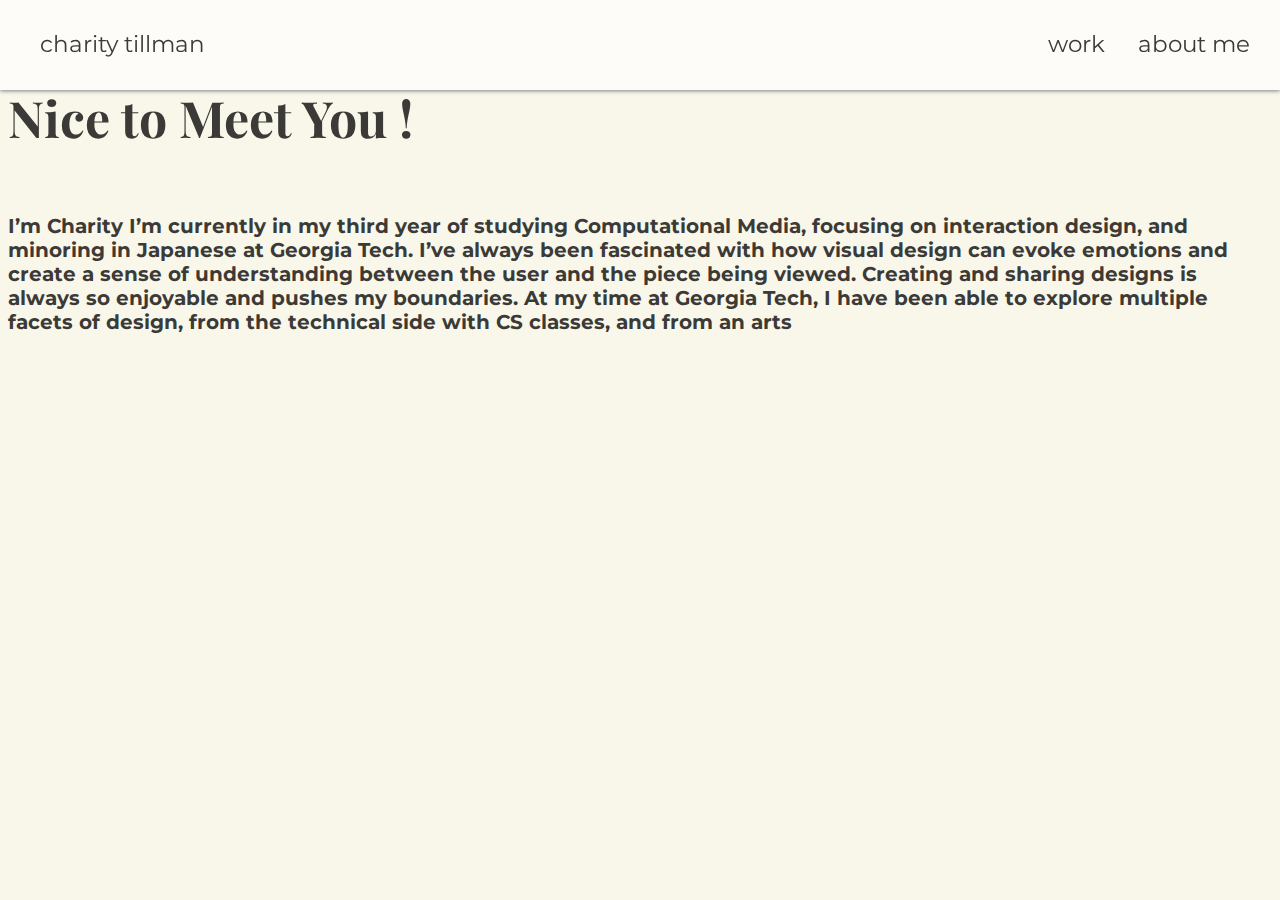
==== aboutme.html @ f92b925e "website" ====
<!DOCTYPE html>
<html lang="en-US">
    <head>
        <title>Charity Tillman</title>
        <link rel="stylesheet" type="text/css" href="style.css"/>
        <meta charset="utf-8">
        <!-- PlayFair Font-->
        <link rel="preconnect" href="https://fonts.googleapis.com">
        <link rel="preconnect" href="https://fonts.gstatic.com" crossorigin>
        <link href="https://fonts.googleapis.com/css2?family=Playfair+Display:wght@500&display=swap" rel="stylesheet">  
        <!--Montessera font-->
        <link rel="preconnect" href="https://fonts.googleapis.com">
        <link rel="preconnect" href="https://fonts.gstatic.com" crossorigin>
        <link href="https://fonts.googleapis.com/css2?family=Montserrat&display=swap" rel="stylesheet">
    </head>

    <body>
        <nav class="navbar">
            <div>
                <a class="name" href="index.html">charity tillman</a>
            </div>
            <div>
                <a class="work" href="index.html#work">work</a>
            </div>
            <div>
                <a class="about" href="aboutme.html">about me</a>
            </div>
        </nav>
        <h1 class="about1">Nice to Meet You !</h1>
        <h2 class="about2">  I’m Charity 
            I’m currently in my third year of studying Computational Media, focusing on interaction design, and minoring in Japanese at Georgia Tech. 

            I’ve always been fascinated with how visual design can evoke emotions and create a sense of understanding between the user and the piece being viewed. Creating and sharing designs is always so enjoyable and pushes my boundaries. 
            
            At my time at Georgia Tech, I have been able to explore multiple facets of design, from the technical side with CS classes, and from an arts
            </h2>
    </body>
</html>
---- style.css ----
@charset "UTF-8";
body {
    background-color: #F9F7EA;
}

.intro {
    width: 1440px;
    height: 800px;
    /*background-color: #f0fff3;*/
}
/***** ANIMATION BUBBLES ******/
.animation-area {
    position: absolute;
    z-index:1;
    display: inline-block;
    bottom: -300px;
    animation-duration: 22s;
    animation-timing-function: linear;
    animation-delay: 0s;
    animation-iteration-count: infinite;
    animation-direction: normal;
    animation-fill-mode: none;
    animation-play-state: running;
    animation-name: animate, rotate; 
    opacity: 0;
}
.animation-areaTwo {
    position: absolute;
    z-index:1;
    display: inline-block;
    bottom: -300px;
    animation-duration: 22s;
    animation-timing-function: linear;
    animation-delay: 3s;
    animation-iteration-count: infinite;
    animation-direction: normal;
    animation-fill-mode: none;
    animation-play-state: running;
    animation-name: animate, rotateTwo; 
    opacity: 0;
}
.animation-areaFive {
    position: absolute;
    z-index:1;
    display: inline-block;
    bottom: -300px;
    animation-duration: 22s;
    animation-timing-function: linear;
    animation-delay: 6s;
    animation-iteration-count: infinite;
    animation-direction: normal;
    animation-fill-mode: none;
    animation-play-state: running;
    animation-name: animate, rotateFive; 
    opacity: 0;
}
img {
    padding: 50px;
}
.animation-area #two {
    bottom: -500px;
    animation-delay: 5s;
}
.animation-areaThree {
    position: absolute;
    z-index:1;
    display: inline-block;
    bottom: -300px;
    animation-duration: 22s;
    animation-timing-function: linear;
    animation-delay: 10s;
    animation-iteration-count: infinite;
    animation-direction: normal;
    animation-fill-mode: none;
    animation-play-state: running;
    animation-name: animate, rotateThree; 
    opacity: 0;
}
.animation-areaFour {
    position: absolute;
    opacity: 60%;
    animation-duration: 22s;
    animation-timing-function: linear;
    animation-delay: 15s;
    animation-iteration-count: infinite;
    animation-direction: normal;
    animation-fill-mode: none;
    animation-play-state: running;
    animation-name: animate, rotateTwo; 
    opacity: 0;
}

.animation-areaEight {
    position: absolute;
    opacity: 60%;
    animation-duration: 22s;
    animation-timing-function: linear;
    animation-delay: 18s;
    animation-iteration-count: infinite;
    animation-direction: normal;
    animation-fill-mode: none;
    animation-play-state: running;
    animation-name: animate, rotateEight; 
    opacity: 0;
}
@keyframes animate {
    from {bottom: -350px; opacity: .6}
    to {bottom:800px; opacity: .6}
}
@keyframes rotate {
    from {transform: rotate(10deg); opacity: .6}
    to {transform: rotate(-120deg); opacity: .6}
}
@keyframes rotateTwo {
    from {transform: rotate(0deg); opacity: .6}
    to {transform: rotate(-40deg); opacity: .6}
}
@keyframes rotateFive {
    from {transform: rotate(0deg); opacity: .6}
    to {transform: rotate(50deg); opacity: .6}
}
@keyframes rotateThree {
    from {transform: rotate(-160deg); opacity: .6}
    to {transform: rotate(-120deg); opacity: .6}
}
@keyframes rotateEight {
    from {transform: rotate(-110deg); opacity: .6}
    to {transform: rotate(-160deg); opacity: .6}
}




/****** INTRO TEXT ******/
.hello {
    /*color: #BCBEC0;*/
    color: #3B3A37;
    font-family: 'Playfair Display', serif;
    font-size: 90px;
    /*text-shadow: 4px 4px 5px #E0DFD3;*/
    text-shadow: 4px 4px 5px #F9F7EA; 
    position: relative;
    top: 400px;
    left: 100px;
    animation: mymove1 2s ease-out forwards;
    animation-iteration-count: 1;
    z-index: 5;
}

.entry-text {
    color: #3B3A37;
    opacity: 0;
    font-family: 'Montserrat', sans-serif;
    position: relative;
    top: 400px;
    left: 100px;
    font-size: 60px;
    text-shadow: 4px 4px 5px #F9F7EA; 
    animation: mymove2 2s ease-out forwards;
    animation-iteration-count: 1; 
    animation-delay: 1s; 
    z-index: 5;
}

.passion {
    color: #7A7973;
    font-family: 'Montserrat', sans-serif;
    position: relative;
    text-shadow: 4px 4px 5px #F9F7EA; 
    z-index: 5;
    font-size: 30px;
     top: 380px;
    left: 100px; 
    opacity: 0;
    animation: mymove3 .3s ease-out forwards;
    animation-iteration-count: 1; 
    animation-delay: 2.5s; 
}

.vd {
    color: #7A7973;
    font-family: 'Montserrat', sans-serif;
    position: relative;
    text-shadow: 4px 4px 5px #F9F7EA; 
    z-index: 5;
    font-size: 30px;
    top: 380px;
    padding: 5px;
    left: 98px;
    opacity: 0;
    animation: dissapear 3s;
    animation-iteration-count: infinte;
    /*animation: grow .5s ease-out forwards;
    animation-iteration-count: 1; */
    animation-delay: 3s; 
}
.UX {
    color: #7A7973;
    font-family: 'Montserrat', sans-serif;
    position: relative;
    text-shadow: 4px 4px 5px #F9F7EA; 
    z-index: 5;
    font-size: 30px;
    top: 380px;
    padding: 5px;
    left: 98px;
    opacity: 0;
    animation: dissapear 3s;
    animation-iteration-count: infinte;
    /*animation: grow .5s ease-out forwards;
    animation-iteration-count: 1; */
    animation-delay: 6s; 
}

@keyframes dissapear {
    from {opacity: 0;}
    to {opacity: 1;}
} 
@keyframes mymove1
{ 
    from {top:370px; opacity: 0;}
    to {top:400px; opacity: 1;}
}

@keyframes mymove2
{ 
    from {top:370px; opacity: 0;}
    to {top:400px; opacity: 1;}
}
@keyframes mymove3 {
    from {opacity: 0;}
    to {opacity: 1;}   
}

/**** PORTFOLIO ******/
.portfolio {
    display: grid;
    padding-top: 75px;
    grid-template-rows: repeat(2, 1fr);
    grid-template-columns: repeat(2, 1fr);
    grid-gap: 10px;
    z-index: 3;
    background-color: #F9F7EA;

}
.arrow { 
    z-index: 6;
    position: absolute; 
    left: 45%;
    top: 85%;
    opacity: 1;
}

.container {
    max-width: auto;
    margin-top: 0px;
    margin-right: auto;
    margin-bottom: 0px;
    margin-left: auto;
    text-align: center;
    position: relative;
    display: flex;
    justify-content: center;
    align-items: center;
    z-index: 6;
    opacity: 1;
    background-color: #F9F7EA;
}

img.container{
    box-shadow: 0px 1px 4px grey;
}

/**** NAV BAR *****/
   
.navbar {
    height: 10%;
    width: 100%;
    background-color: #fdfcf8;
    position: fixed;
    text-decoration: none;
    top: 0px;
    right: 0px;
    left: 0px;
    z-index: 10;
    float: left;
    box-shadow: 0px 1px 4px grey;
    list-style-type: none;
    margin: 0;
    padding: 0;
    display: inline-block;

}
.name {
    font-family: 'Montserrat', sans-serif;
    position: relative;
    top: 30px;
    right: -30px; 
    font-size: 23px;
    color: #3B3A37;
    display: inline-block;
    font-weight: 200px;
    padding-bottom: 3px;
    padding-left: 10px;
}
.work {
    font-family: 'Montserrat', sans-serif;
    position: fixed;
    top: 30px;
    right: 175px; 
    font-size: 23px;
    color: #3B3A37;
    display: inline-block;
    font-weight: 200px;
    padding-bottom: 3px;
    padding-left: 10px;
  }
.about {
    font-family: 'Montserrat', sans-serif;
    position: fixed;
    top: 30px;
    right: 30px; 
    font-size: 23px;
    color: #3B3A37;
    display: inline-block;
    font-weight: 200px;
    padding-bottom: 3px;
    padding-left: 10px;
}

/*.name:hover {
    color: #93ca91;
    transition-duration: 1s;
  }*/

a:link {
    text-decoration: none;
    text-align: right;
  }
a::before {
    content: "";
    position: absolute;
    display: block;
    width: 100%;
    height: 2px;
    bottom: 0;
    right: -4px;
    /*background-color: #93ca91;*/
    background-color: #c6e3c5;
    transform: scaleX(0);
    transition: transform 0.5s ease;
}
  
  a:hover::before {
    transform: scaleX(1);
  }


/***** ABOUT ME *****/

.about1 {
    font-family: 'Playfair Display', serif;
    color: #3B3A37;
    font-size: 50px;
    position: relative;
    top: 50px;
}
.about2 {
    color: #3B3A37;
    font-family: 'Montserrat', sans-serif;
    position: relative;
    font-size: 20px;
    top: 80px;
}

/******PORT1 *******/
.port1 {
    text-align: center;
    top: 350px;
    font-family: 'Playfair Display', serif;
    color: #3B3A37;
    font-size: 50px;
    position: relative;
}
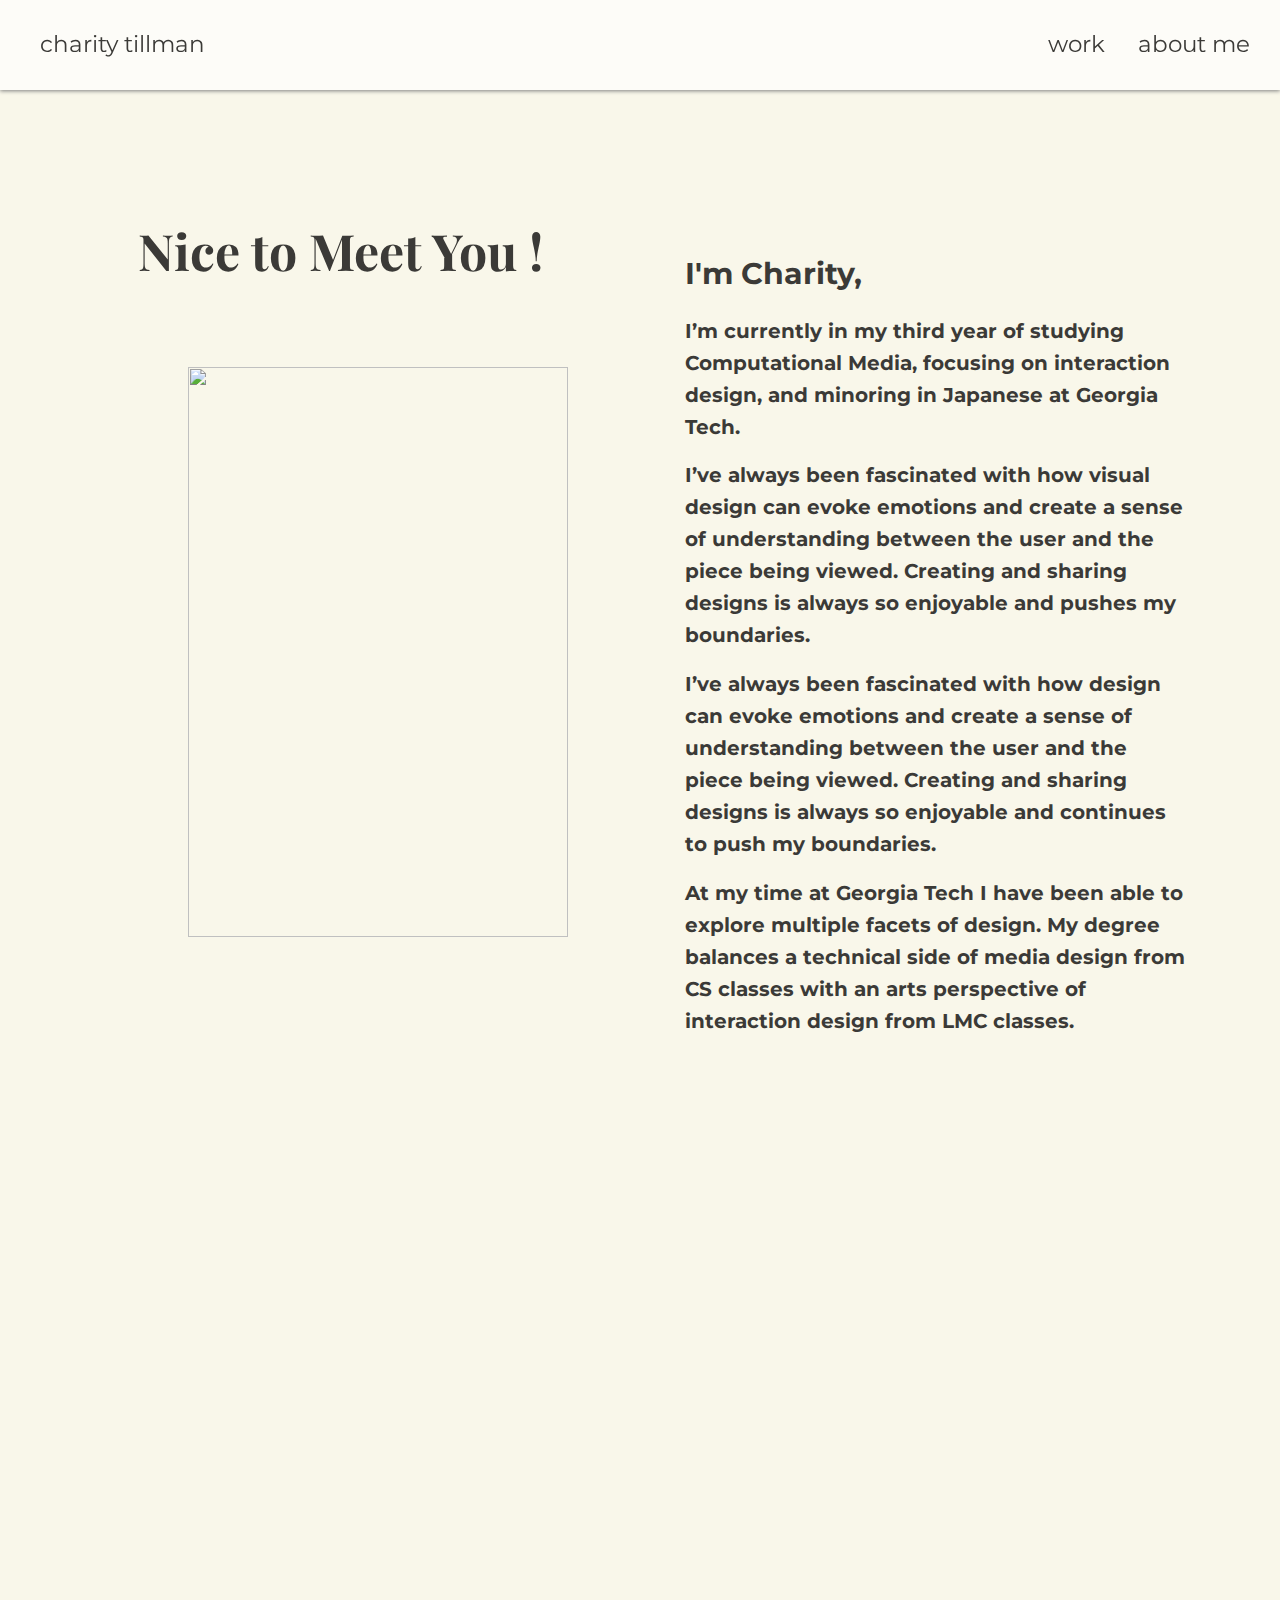
==== commit 260ae6ab: "update" ====
--- a/aboutme.html
+++ b/aboutme.html
@@ -26,13 +26,33 @@
                 <a class="about" href="aboutme.html">about me</a>
             </div>
         </nav>
-        <h1 class="about1">Nice to Meet You !</h1>
-        <h2 class="about2">  I’m Charity 
-            I’m currently in my third year of studying Computational Media, focusing on interaction design, and minoring in Japanese at Georgia Tech. 
-
-            I’ve always been fascinated with how visual design can evoke emotions and create a sense of understanding between the user and the piece being viewed. Creating and sharing designs is always so enjoyable and pushes my boundaries. 
-            
-            At my time at Georgia Tech, I have been able to explore multiple facets of design, from the technical side with CS classes, and from an arts
-            </h2>
+        <div class="aboutmegrid">
+            <div class="divabout1" >
+                <h1 class="about1">Nice to Meet You !</h1>
+                <img src="portfoliopic.png" width="380.25" height="570">
+            </div>
+            <div class = "divabout2">
+                <h2 class="about2-1">I'm Charity,</h2>
+                <h2 class="about2"> 
+                    I’m currently in my third year of studying Computational Media, 
+                    focusing on interaction design, and minoring in Japanese at Georgia Tech. 
+                </h2>
+                <h2 class="about2"> 
+                    I’ve always been fascinated with how visual design can evoke emotions and 
+                    create a sense of understanding between the user and the piece being viewed. 
+                    Creating and sharing designs is always so enjoyable and pushes my boundaries. 
+                </h2>
+                <h2 class="about2"> 
+                    I’ve always been fascinated with how design can evoke emotions and create a sense of understanding between 
+                    the user and the piece being viewed. Creating and sharing designs is always so enjoyable and 
+                    continues to push my boundaries.
+                </h2>
+                <h2 class="about2"> 
+                    At my time at Georgia Tech I have been able to explore multiple facets of design. 
+                    My degree balances a technical side of media design from CS classes with an arts perspective of 
+                    interaction design from LMC classes.
+                </h2>
+            </div>
+        </div>
     </body>
 </html>--- a/style.css
+++ b/style.css
@@ -239,7 +239,7 @@
     grid-template-rows: repeat(2, 1fr);
     grid-template-columns: repeat(2, 1fr);
     grid-gap: 10px;
-    z-index: 3;
+    z-index: 5;
     background-color: #F9F7EA;
 
 }
@@ -249,8 +249,16 @@
     left: 45%;
     top: 85%;
     opacity: 1;
-}
-
+    transition: all .2s ease-in-out; 
+}
+    
+.shrink:hover { 
+    transform: scale(0.9); 
+    z-index: 3;
+}
+html { 
+    scroll-behavior: smooth; 
+  }
 .container {
     max-width: auto;
     margin-top: 0px;
@@ -265,6 +273,11 @@
     z-index: 6;
     opacity: 1;
     background-color: #F9F7EA;
+    transition: all .2s ease-in-out; 
+}
+.container-1 {
+    padding-top: 100px;
+    transition: all .2s ease-in-out; 
 }
 
 img.container{
@@ -332,12 +345,11 @@
     color: #93ca91;
     transition-duration: 1s;
   }*/
-
-a:link {
+.navbar a:link {
     text-decoration: none;
     text-align: right;
   }
-a::before {
+.navbar a::before {
     content: "";
     position: absolute;
     display: block;
@@ -350,29 +362,53 @@
     transform: scaleX(0);
     transition: transform 0.5s ease;
 }
-  
-  a:hover::before {
+.navbar a:hover::before {
     transform: scaleX(1);
   }
 
 
 /***** ABOUT ME *****/
-
+.aboutmegrid {
+    display: grid;
+    padding-top: 75px;
+    grid-template-rows: repeat(2, 1fr);
+    grid-template-columns: repeat(2, 1fr);
+    grid-gap: 10px;
+    z-index: 3;
+    background-color: #F9F7EA;
+}
+
+.divabout1 {
+    padding-top: 100px;
+    padding-left: 130px;
+    border-color: #3B3A37;
+}
 .about1 {
     font-family: 'Playfair Display', serif;
     color: #3B3A37;
     font-size: 50px;
     position: relative;
-    top: 50px;
+}
+.about2-1{
+    padding-top: 150px;
+    font-family: 'Montserrat', serif;
+    color: #3B3A37;
+    font-size: 30px;
+    position: relative;
 }
 .about2 {
     color: #3B3A37;
     font-family: 'Montserrat', sans-serif;
     position: relative;
     font-size: 20px;
-    top: 80px;
-}
-
+}
+
+.divabout2 {
+    width: 80%;
+    position: relative;
+    line-height: 200%;
+    padding-left: 40px;
+}
 /******PORT1 *******/
 .port1 {
     text-align: center;
@@ -383,5 +419,36 @@
     position: relative;
 }
 
-
-
+/******* HELPSPACE ******/
+.title {
+    position: relative;
+    padding-top: 30px;
+    font-family: 'Montserrat', sans-serif;
+    color: #3B3A37;
+    font-size: 50px;
+    text-align: center;
+}
+.firstPhoto {
+    padding-top: 30px;
+    align-items: center;
+}
+
+.firstPhoto img {
+    display: block;
+    margin-left: auto;
+    margin-right: auto;
+    padding-top: 10px;
+}
+
+.workDes {
+    font-family: 'Montserrat', sans-serif;
+    color: #3B3A37;
+    font-size: 25px;
+    text-align: left;
+    padding-left: 10%;
+    padding-right: 10%;
+}
+.des {
+    padding-left: 10px;
+    padding-right: 10px;
+}
